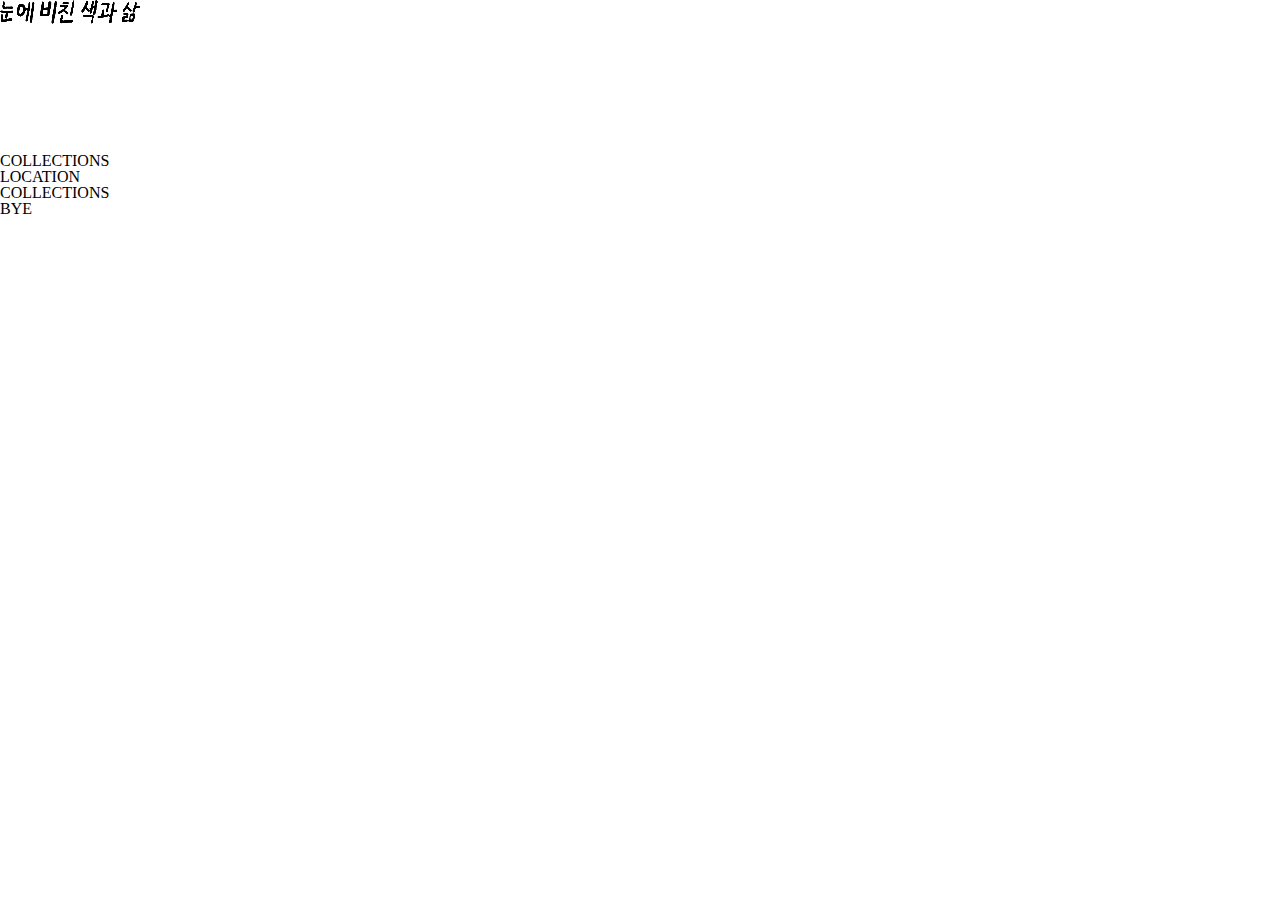
==== collections.html @ 612fff3a "NBCL intro & basic frame" ====
<!DOCTYPE html>
<html lang="kr">
  <head>
    <meta charset="UTF-8" />
    <meta name="viewport" content="width=device-width, initial-scale=1.0" />
    <title>눈에 비친 색과 삶</title>
    <link rel="stylesheet" href="./scss/reset.css" />
    <link rel="stylesheet" href="./scss/main.css" />
    <script type="module" src="./script/htmlModule.js"></script>
  </head>
  <body>
    <header id="header"></header>
    COLLECTIONS
    <footer id="footer"></footer>
  </body>
</html>
---- scss/main.css ----
html,
body {
  width: 100%;
  height: 100%; }

body::-webkit-scrollbar {
  width: 0; }

#main {
  position: relative;
  width: 100%;
  height: 100%; }
  #main > div {
    position: absolute;
    width: 100%;
    height: 100%;
    top: 0;
    left: 0;
    display: flex;
    justify-content: center;
    align-items: center;
    background-color: white; }
    #main > div.active {
      z-index: 1; }

/*# sourceMappingURL=main.css.map */
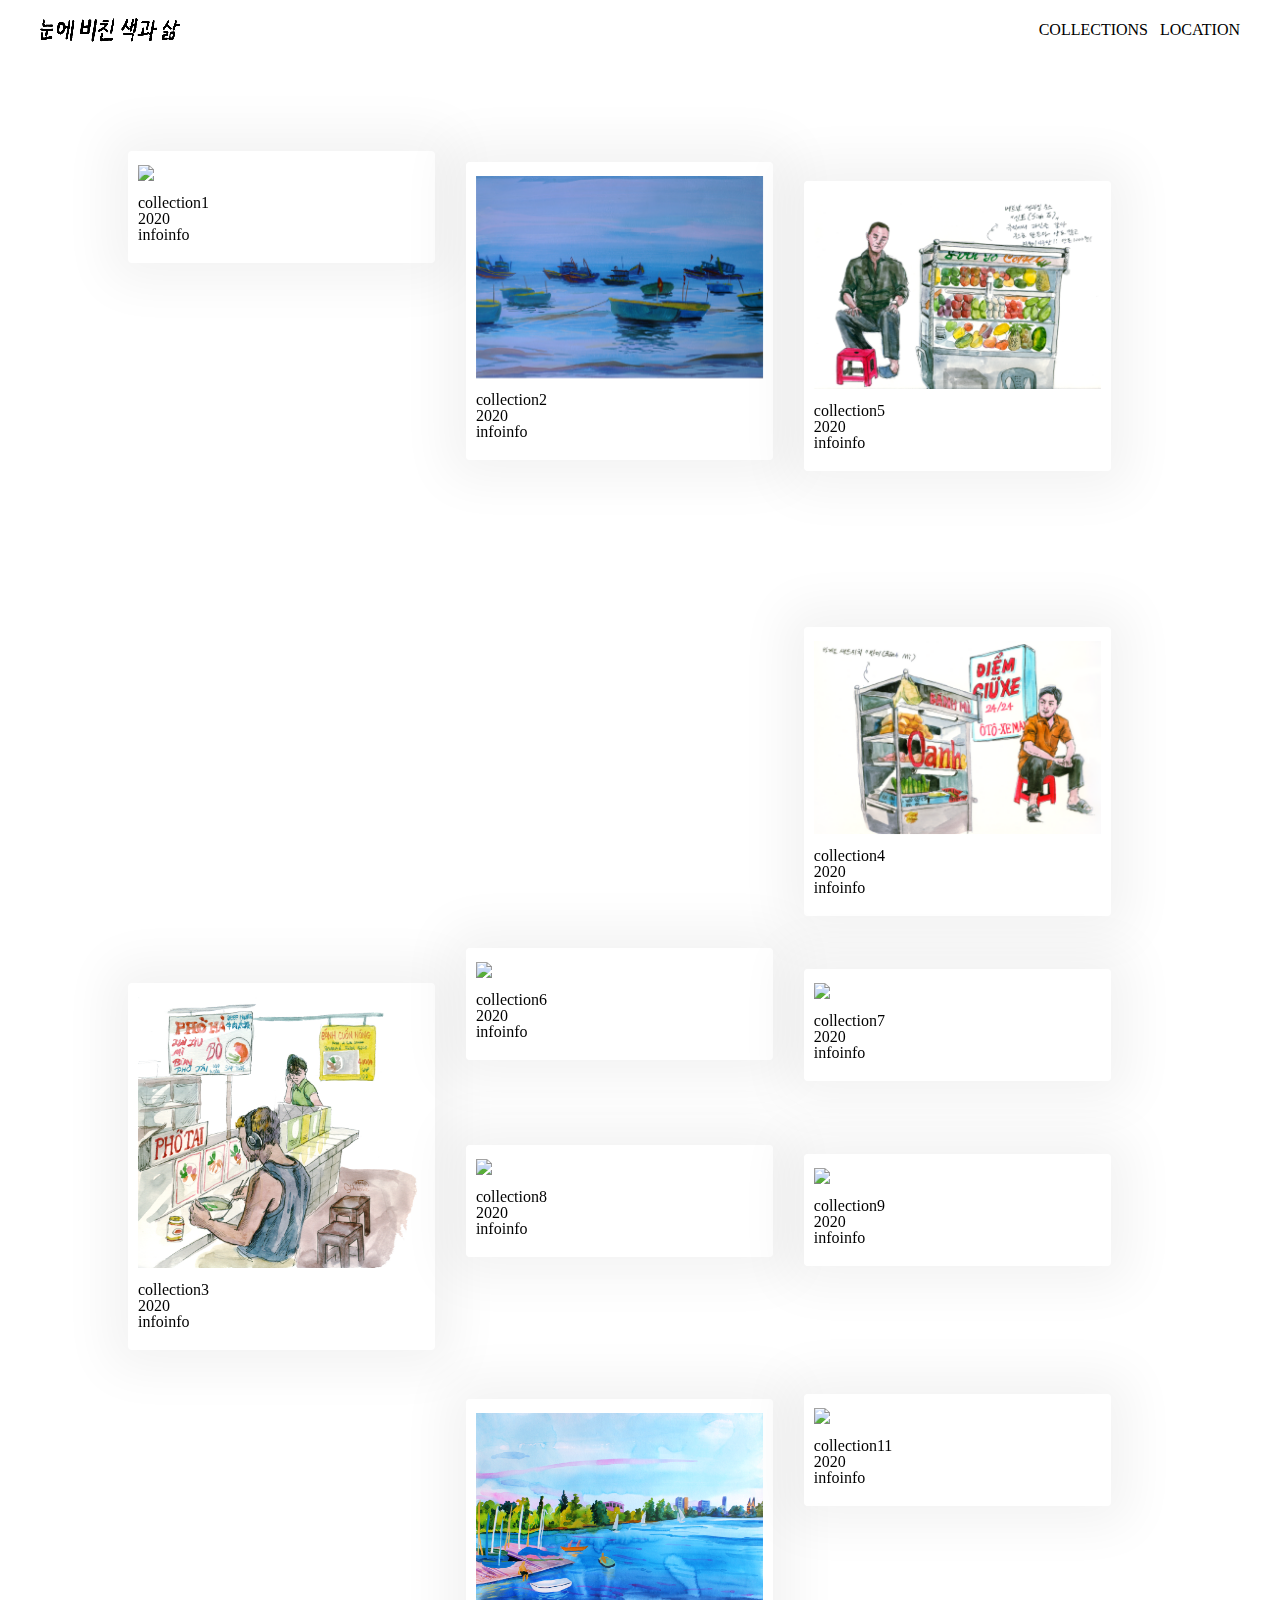
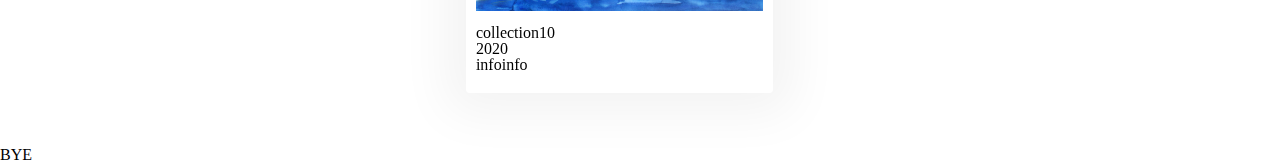
==== commit 66723108: "collections" ====
--- a/collections.html
+++ b/collections.html
@@ -4,13 +4,32 @@
     <meta charset="UTF-8" />
     <meta name="viewport" content="width=device-width, initial-scale=1.0" />
     <title>눈에 비친 색과 삶</title>
+
+    <link
+      href="https://fonts.googleapis.com/css2?family=Amatic+SC:wght@400;700&family=Noto+Sans+KR:wght@100;300;400;500&display=swap"
+      rel="stylesheet"
+    />
+    <link
+      rel="stylesheet"
+      type="text/css"
+      href="https://cdn.rawgit.com/moonspam/NanumSquare/master/nanumsquare.css"
+    />
     <link rel="stylesheet" href="./scss/reset.css" />
-    <link rel="stylesheet" href="./scss/main.css" />
+    <link rel="stylesheet" href="./scss/header.css" />
+    <link rel="stylesheet" href="./scss/collections.css" />
     <script type="module" src="./script/htmlModule.js"></script>
   </head>
   <body>
     <header id="header"></header>
-    COLLECTIONS
+    <div id="collectionList"></div>
+    <div id="modal">
+      <div class="modalBox">
+        <img src="" alt />
+        <div class="textBox"></div>
+        <button class="close"><span></span><span></span></button>
+      </div>
+    </div>
     <footer id="footer"></footer>
+    <script type="module" src="./script/collections.js"></script>
   </body>
 </html>
--- a/scss/header.css
+++ b/scss/header.css
@@ -0,0 +1,29 @@
+header {
+  position: absolute;
+  top: 0;
+  left: 0;
+  width: 100%;
+  height: 60px;
+  padding: 0 40px;
+  display: flex;
+  align-items: center;
+  justify-content: space-between;
+  z-index: 100; }
+  header h1 {
+    width: 140px;
+    height: 24px;
+    display: flex;
+    align-items: center;
+    justify-content: center; }
+    header h1 a,
+    header h1 svg {
+      width: 100%;
+      height: 100%; }
+  header > ul {
+    display: flex;
+    align-items: center;
+    justify-content: space-between; }
+    header > ul > li:not(:last-child) {
+      margin-right: 12px; }
+
+/*# sourceMappingURL=header.css.map */
--- a/scss/collections.css
+++ b/scss/collections.css
@@ -0,0 +1,86 @@
+body.modalFix {
+  height: 100vh;
+  overflow: hidden; }
+
+#collectionList {
+  width: 80%;
+  margin: 0 auto;
+  margin-top: 150px;
+  min-height: 100vh; }
+  #collectionList::after {
+    content: "";
+    display: block;
+    clear: both; }
+  #collectionList .collection {
+    float: left;
+    position: relative;
+    width: 30%;
+    transform-style: preserve-3d;
+    backface-visibility: visible;
+    box-shadow: 0px 0px 50px 20px rgba(0, 0, 0, 0.05);
+    box-sizing: border-box;
+    margin-right: 3%;
+    margin-bottom: 100px;
+    padding: 14px 10px 20px 10px;
+    border-radius: 4px;
+    background-color: white; }
+    #collectionList .collection::after {
+      content: "";
+      display: block;
+      clear: both; }
+    #collectionList .collection > img {
+      display: block;
+      width: 100%;
+      margin-bottom: 14px; }
+
+#modal {
+  display: none;
+  position: fixed;
+  top: 0;
+  left: 0;
+  width: 100%;
+  height: 100%;
+  background-color: rgba(0, 0, 0, 0.3); }
+  #modal.active {
+    display: block; }
+  #modal .modalBox {
+    position: absolute;
+    top: 50%;
+    left: 50%;
+    transform: translate(-50%, -50%);
+    max-width: 80%;
+    max-height: 80%;
+    display: flex;
+    justify-content: center;
+    padding: 14px;
+    border-radius: 4px;
+    box-sizing: border-box;
+    background-color: white; }
+    #modal .modalBox > img {
+      display: block;
+      width: 70%; }
+    #modal .modalBox .textBox {
+      position: relative;
+      width: 30%; }
+    #modal .modalBox button {
+      position: absolute;
+      top: 14px;
+      right: 14px;
+      width: 30px;
+      height: 30px; }
+      #modal .modalBox button:active {
+        transform: scale(0.8); }
+      #modal .modalBox button span {
+        position: absolute;
+        top: 50%;
+        left: 50%;
+        transform: translate(-50%, -50%);
+        width: 100%;
+        height: 2px;
+        background-color: #111; }
+        #modal .modalBox button span:first-child {
+          transform: translate(-50%, -50%) rotate(45deg); }
+        #modal .modalBox button span:last-child {
+          transform: translate(-50%, -50%) rotate(-45deg); }
+
+/*# sourceMappingURL=collections.css.map */
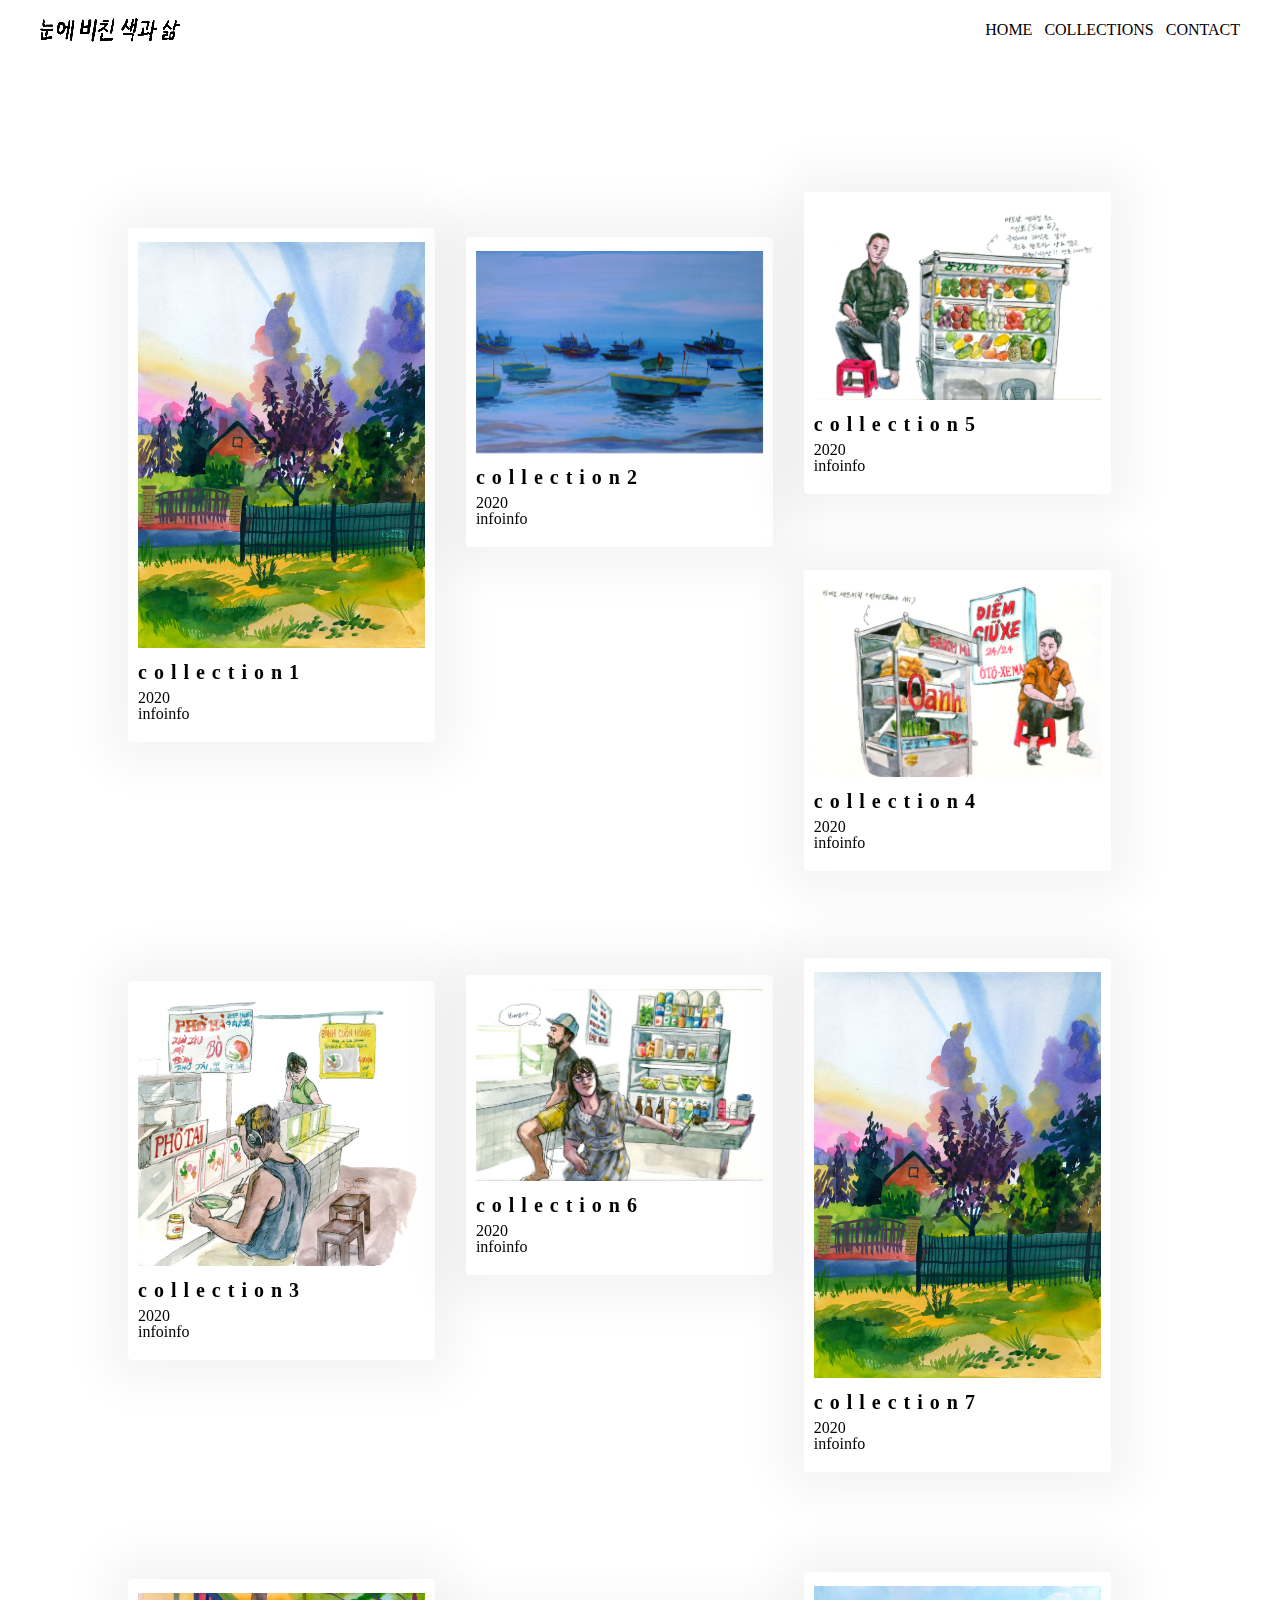
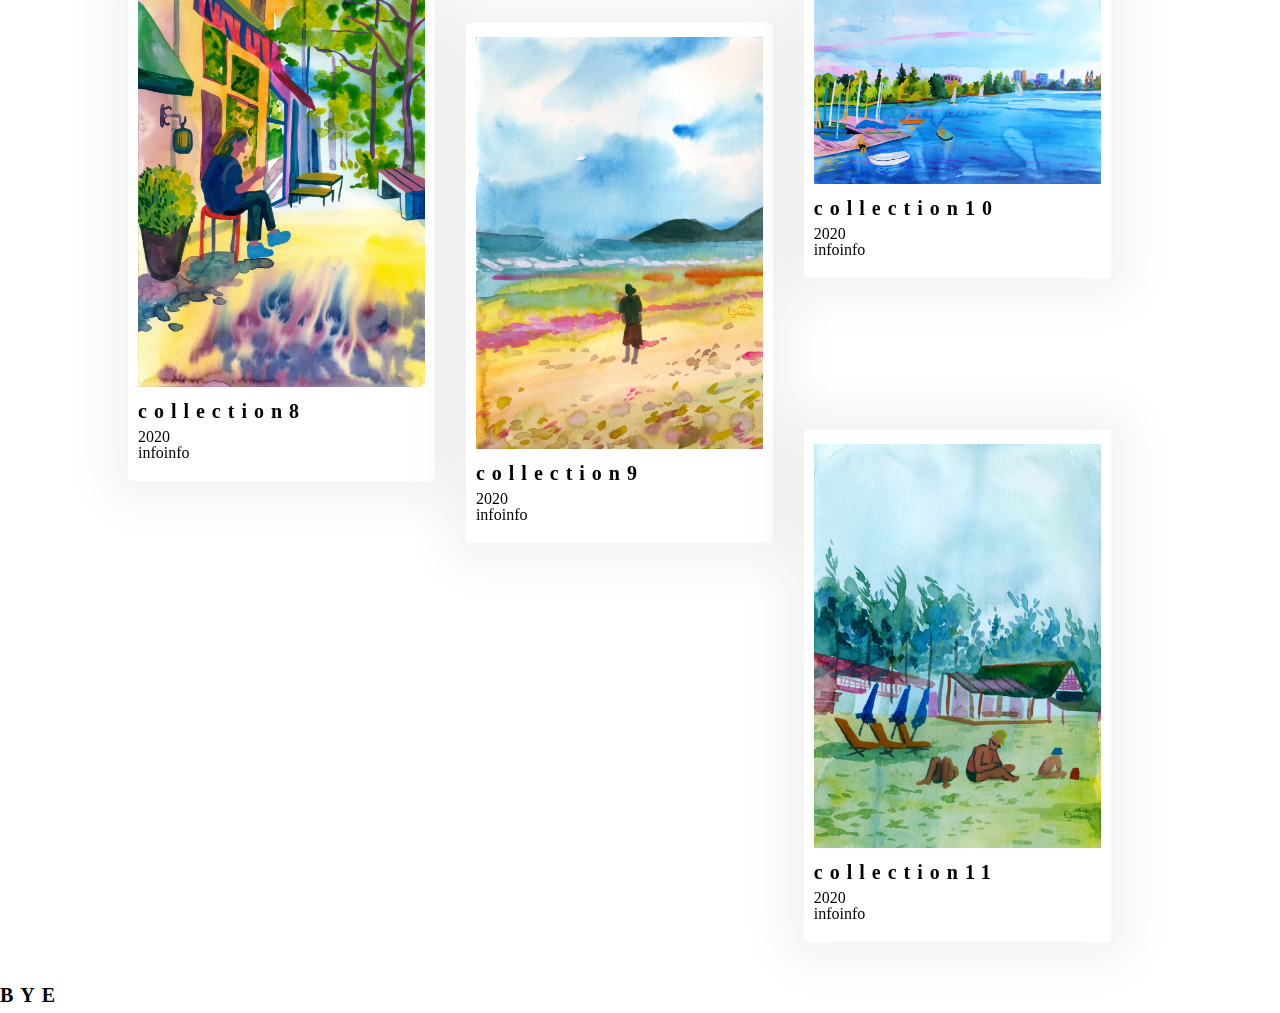
==== commit c5579883: "compress img file" ====
--- a/collections.html
+++ b/collections.html
@@ -23,6 +23,7 @@
     <header id="header"></header>
     <div id="collectionList"></div>
     <div id="modal">
+      <div class="modalBG"></div>
       <div class="modalBox">
         <img src="" alt />
         <div class="textBox"></div>
--- a/scss/collections.css
+++ b/scss/collections.css
@@ -39,8 +39,11 @@
   top: 0;
   left: 0;
   width: 100%;
-  height: 100%;
-  background-color: rgba(0, 0, 0, 0.3); }
+  height: 100%; }
+  #modal .modalBG {
+    width: 100%;
+    height: 100%;
+    background-color: rgba(0, 0, 0, 0.3); }
   #modal.active {
     display: block; }
   #modal .modalBox {
@@ -55,19 +58,23 @@
     padding: 14px;
     border-radius: 4px;
     box-sizing: border-box;
-    background-color: white; }
+    background-color: white;
+    animation-name: fadeIn;
+    animation-duration: 0.5s;
+    animation-fill-mode: forwards; }
     #modal .modalBox > img {
       display: block;
       width: 70%; }
     #modal .modalBox .textBox {
       position: relative;
-      width: 30%; }
+      width: 30%;
+      padding: 20px 14px; }
     #modal .modalBox button {
       position: absolute;
       top: 14px;
       right: 14px;
-      width: 30px;
-      height: 30px; }
+      width: 20px;
+      height: 20px; }
       #modal .modalBox button:active {
         transform: scale(0.8); }
       #modal .modalBox button span {
@@ -83,4 +90,15 @@
         #modal .modalBox button span:last-child {
           transform: translate(-50%, -50%) rotate(-45deg); }
 
+@keyframes fadeIn {
+  from {
+    opacity: 0; }
+  to {
+    opacity: 1; } }
+h3 {
+  font-weight: bold;
+  font-size: 20px;
+  margin-bottom: 8px;
+  letter-spacing: 0.35em; }
+
 /*# sourceMappingURL=collections.css.map */
